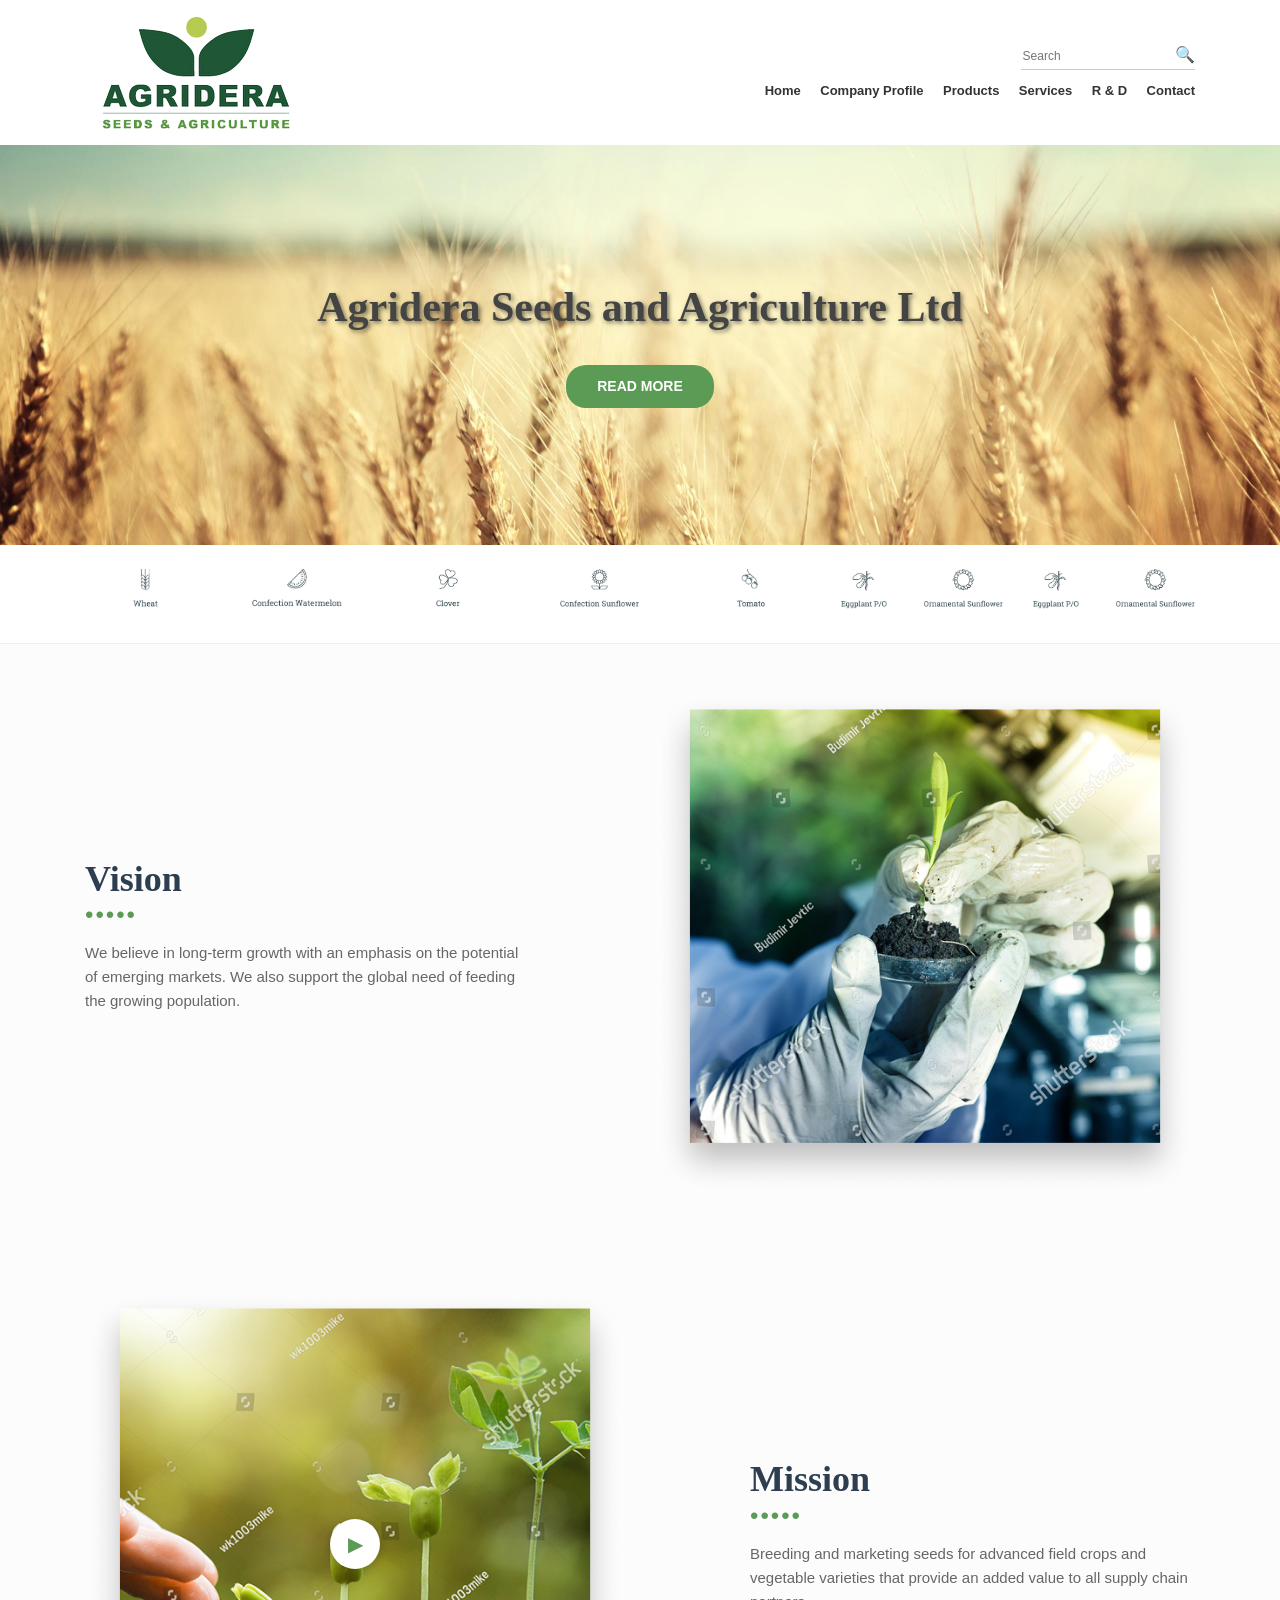
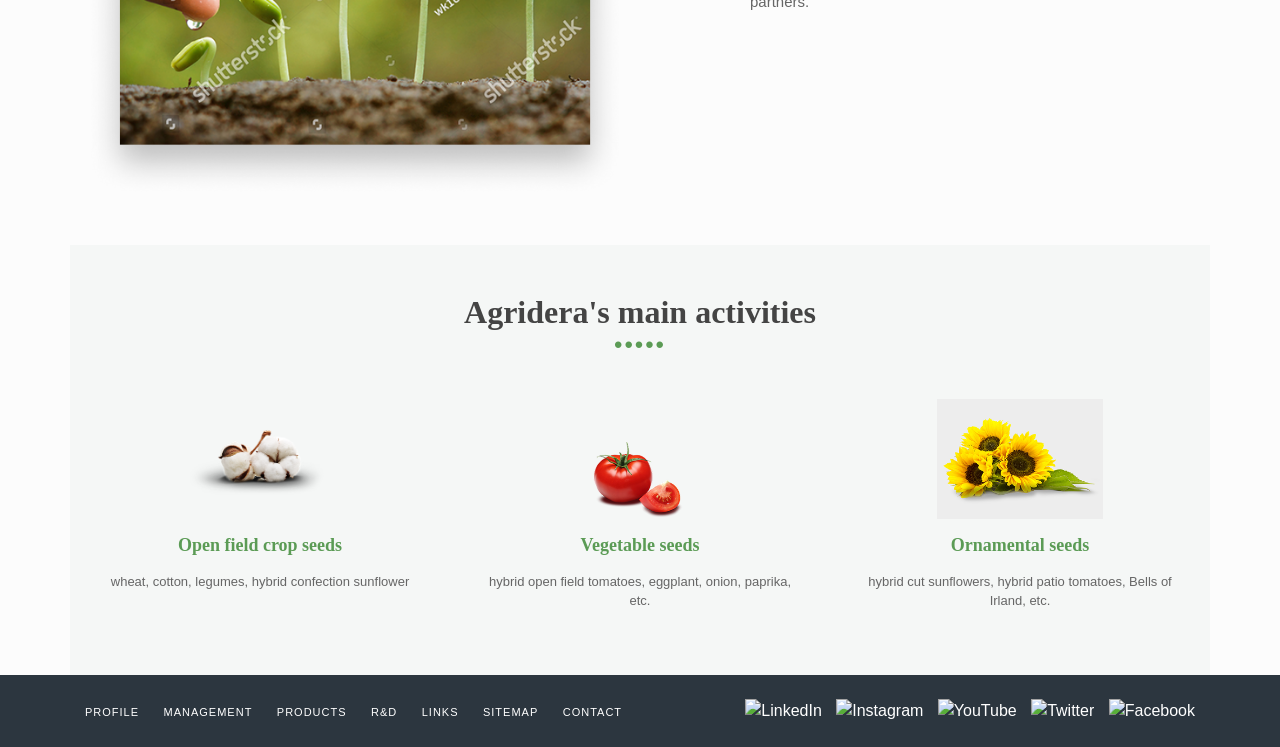
==== index.html @ 557e97ff "Add files via upload" ====
<!DOCTYPE html>
<html lang="en">
<head>
    <meta charset="UTF-8">
    <meta name="viewport" content="width=device-width, initial-scale=1.0">
    <title>Agridera Seeds and Agriculture</title>
    <link rel="stylesheet" href="https://maxcdn.bootstrapcdn.com/bootstrap/4.0.0/css/bootstrap.min.css">
    <link rel="stylesheet" href="css/style.css">
    <link rel="stylesheet" href="css/header.css">
    <link rel="stylesheet" href="css/middle.css">
    <link rel="stylesheet" href="css/footer.css">
</head>
<body>

    <header class="top-header container py-3">
        <div class="row align-items-center">
            <div class="col-md-3">
                <img src="images/Logo.png" alt="Agridera" class="img-fluid logo">
            </div>
            <div class="col-md-9 text-right">
                <div class="search-box mb-2">
                    <input type="text" placeholder="Search">
                    <span>🔍</span>
                </div>
                <nav class="top-nav">
                    <a href="#">Home</a>
                    <a href="#">Company Profile</a>
                    <a href="#">Products</a>
                    <a href="#">Services</a>
                    <a href="#">R & D</a>
                    <a href="#">Contact</a>
                </nav>
            </div>
        </div>
    </header>

    <section class="hero-section">
        <div class="container text-center text-white hero-content">
            <h1>Agridera Seeds and Agriculture Ltd</h1>
            <a href="#" class="btn btn-green mt-4">READ MORE</a>
        </div>
    </section>

    <section class="features-bar py-4">
        <div class="container">
            <div class="row text-center d-flex justify-content-between align-items-end">
                <div class="col feature-item"><img src="images/1.png" alt="Wheat"></div>
                <div class="col feature-item"><img src="images/2.png" alt="Watermelon"></div>
                <div class="col feature-item"><img src="images/3.png" alt="Clover"></div>
                <div class="col feature-item"><img src="images/4.png" alt="Sunflower"></div>
                <div class="col feature-item"><img src="images/5.png" alt="Tomato"></div>
                <div class="col feature-item"><img src="images/7.png" alt="Eggplant"></div>
                <div class="col feature-item"><img src="images/7.png" alt="Ornamental"></div>
            </div>
        </div>
    </section>

    <main class="middle-content">
        <section class="container py-5 vision-section">
            <div class="row align-items-center">
                <div class="col-md-5">
                    <h2>Vision</h2>
                    <div class="green-dots">•••••</div>
                    <p>We believe in long-term growth with an emphasis on the potential of emerging markets. We also support the global need of feeding the growing population.</p>
                </div>
                <div class="col-md-6 offset-md-1">
                    <img src="images/image 3.png" alt="Vision" class="img-fluid rounded-img shadow">
                </div>
            </div>
        </section>

        <section class="container py-5 mission-section">
            <div class="row align-items-center">
                <div class="col-md-6">
                    <div class="video-wrapper">
                        <img src="images/image 2.png" alt="Mission" class="img-fluid rounded-img shadow">
                        <div class="play-btn">▶</div>
                    </div>
                </div>
                <div class="col-md-5 offset-md-1">
                    <h2>Mission</h2>
                    <div class="green-dots">•••••</div>
                    <p>Breeding and marketing seeds for advanced field crops and vegetable varieties that provide an added value to all supply chain partners.</p>
                </div>
            </div>
        </section>

        <section class="container py-5 activities-section text-center">
            <h2 class="mb-2">Agridera's main activities</h2>
            <div class="green-dots text-center mb-5">•••••</div>
            
            <div class="row">
                <div class="col-md-4 activity-item">
                    <img src="images/image 4.png" alt="Open field crop seeds" class="img-fluid mb-3">
                    <h4 class="text-green">Open field crop seeds</h4>
                    <p>wheat, cotton, legumes, hybrid confection sunflower</p>
                </div>
                <div class="col-md-4 activity-item">
                    <img src="images/image 5.png" alt="Vegetable seeds" class="img-fluid mb-3">
                    <h4 class="text-green">Vegetable seeds</h4>
                    <p>hybrid open field tomatoes, eggplant, onion, paprika, etc.</p>
                </div>
                <div class="col-md-4 activity-item">
                    <img src="images/3 1.png" alt="Ornamental seeds" class="img-fluid mb-3">
                    <h4 class="text-green">Ornamental seeds</h4>
                    <p>hybrid cut sunflowers, hybrid patio tomatoes, Bells of Irland, etc.</p>
                </div>
            </div>
        </section>
    </main>

    <footer class="bottom-footer py-4">
        <div class="container d-flex justify-content-between align-items-center">
            <nav class="footer-nav">
                <a href="#">PROFILE</a>
                <a href="#">MANAGEMENT</a>
                <a href="#">PRODUCTS</a>
                <a href="#">R&D</a>
                <a href="#">LINKS</a>
                <a href="#">SITEMAP</a>
                <a href="#">CONTACT</a>
            </nav>
            <div class="social-icons">
                <img src="images/ico_in.png" alt="LinkedIn">
                <img src="images/ico_inst.png" alt="Instagram">
                <img src="images/ico_tube.png" alt="YouTube">
                <img src="images/ico_tw.png" alt="Twitter">
                <img src="images/ico_fb.png" alt="Facebook">
            </div>
        </div>
    </footer>

</body>
</html>
---- css/style.css ----
@font-face {
    font-family: 'Roboto Slab';
    src: url('../fonts/RobotoSlab-Regular.woff2') format('woff2'),
         url('../fonts/RobotoSlab-Regular.woff') format('woff');
    font-weight: normal;
    font-style: normal;
}

@font-face {
    font-family: 'Roboto Slab';
    src: url('../fonts/RobotoSlab-Bold.woff2') format('woff2'),
         url('../fonts/RobotoSlab-Bold.woff') format('woff');
    font-weight: bold;
    font-style: normal;
}

body {
    font-family: 'Arial', sans-serif;
    color: #333;
    overflow-x: hidden;
}

h1, h2, h3, h4, h5, h6 {
    font-family: 'Roboto Slab', serif;
    font-weight: bold;
    color: #444;
}

.text-green {
    color: #5b9b55;
}

.green-dots {
    color: #5b9b55;
    font-size: 24px;
    letter-spacing: 2px;
    line-height: 0.5;
    margin-bottom: 20px;
}
---- css/header.css ----
.top-header {
    background-color: #fff;
}

.search-box {
    display: inline-block;
    border-bottom: 1px solid #ccc;
    padding-bottom: 2px;
}

.search-box input {
    border: none;
    outline: none;
    font-size: 12px;
    width: 150px;
}

.top-nav a {
    color: #333;
    font-size: 13px;
    margin-left: 15px;
    text-decoration: none;
    font-weight: bold;
}

.top-nav a:hover {
    color: #5b9b55;
}

.hero-section {
    background-image: url('../images/bg.png');
    background-size: cover;
    background-position: center;
    height: 400px;
    display: flex;
    align-items: center;
}

.hero-content h1 {
    font-size: 42px;
    text-shadow: 2px 2px 4px rgba(0,0,0,0.5);
}

.btn-green {
    background-color: #5b9b55;
    color: #fff;
    padding: 10px 30px;
    border-radius: 20px;
    font-weight: bold;
    font-size: 14px;
    transition: 0.3s;
}

.btn-green:hover {
    background-color: #4a8045;
    color: #fff;
}

.features-bar {
    background-color: #fff;
    border-bottom: 1px solid #eee;
}

.feature-item img {
    height: 40px;
    margin-bottom: 10px;
}

.feature-item p {
    font-size: 12px;
    color: #666;
    margin: 0;
}
---- css/middle.css ----
.middle-content {
    background-color: #fcfcfc;
    position: relative;
}

.rounded-img {
    border-radius: 5px;
}

.vision-section h2, .mission-section h2 {
    font-size: 36px;
    color: #2c3e50;
}

.vision-section p, .mission-section p {
    font-size: 15px;
    line-height: 1.6;
    color: #666;
}

.video-wrapper {
    position: relative;
    display: inline-block;
}

.play-btn {
    position: absolute;
    top: 50%;
    left: 50%;
    transform: translate(-50%, -50%);
    background-color: #fff;
    color: #5b9b55;
    width: 50px;
    height: 50px;
    border-radius: 50%;
    display: flex;
    align-items: center;
    justify-content: center;
    font-size: 20px;
    cursor: pointer;
    box-shadow: 0 4px 8px rgba(0,0,0,0.2);
}

.activities-section {
    background-color: #f5f7f6;
    padding-top: 60px;
    padding-bottom: 60px;
}

.activity-item h4 {
    font-size: 18px;
    margin-bottom: 15px;
}

.activity-item p {
    font-size: 13px;
    color: #666;
    padding: 0 20px;
}

.activity-item img {
    height: 120px;
    object-fit: contain;
}
---- css/footer.css ----
.bottom-footer {
    background-color: #2c363f;
    color: #fff;
}

.footer-nav a {
    color: #fff;
    font-size: 11px;
    margin-right: 20px;
    text-decoration: none;
    letter-spacing: 1px;
}

.footer-nav a:hover {
    color: #5b9b55;
}

.social-icons img {
    width: 25px;
    margin-left: 10px;
    cursor: pointer;
    transition: 0.3s;
}

.social-icons img:hover {
    opacity: 0.7;
}
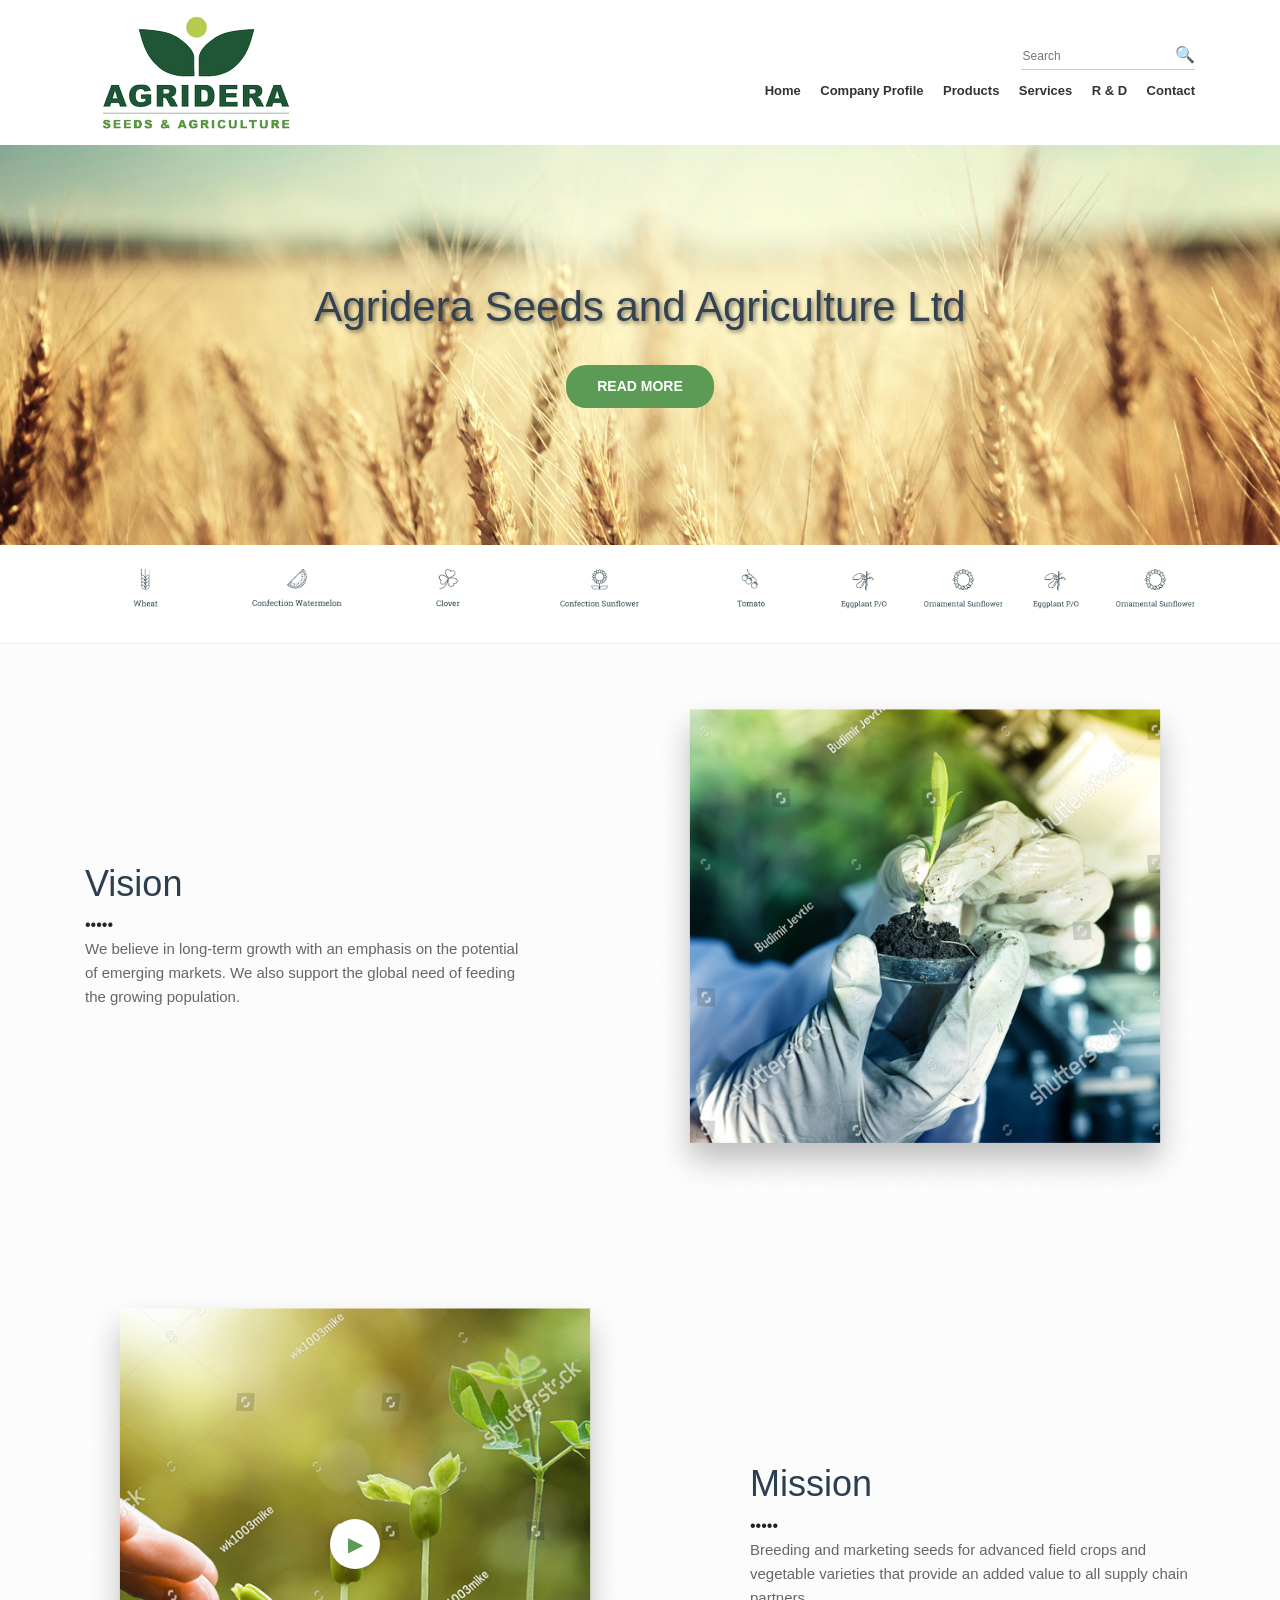
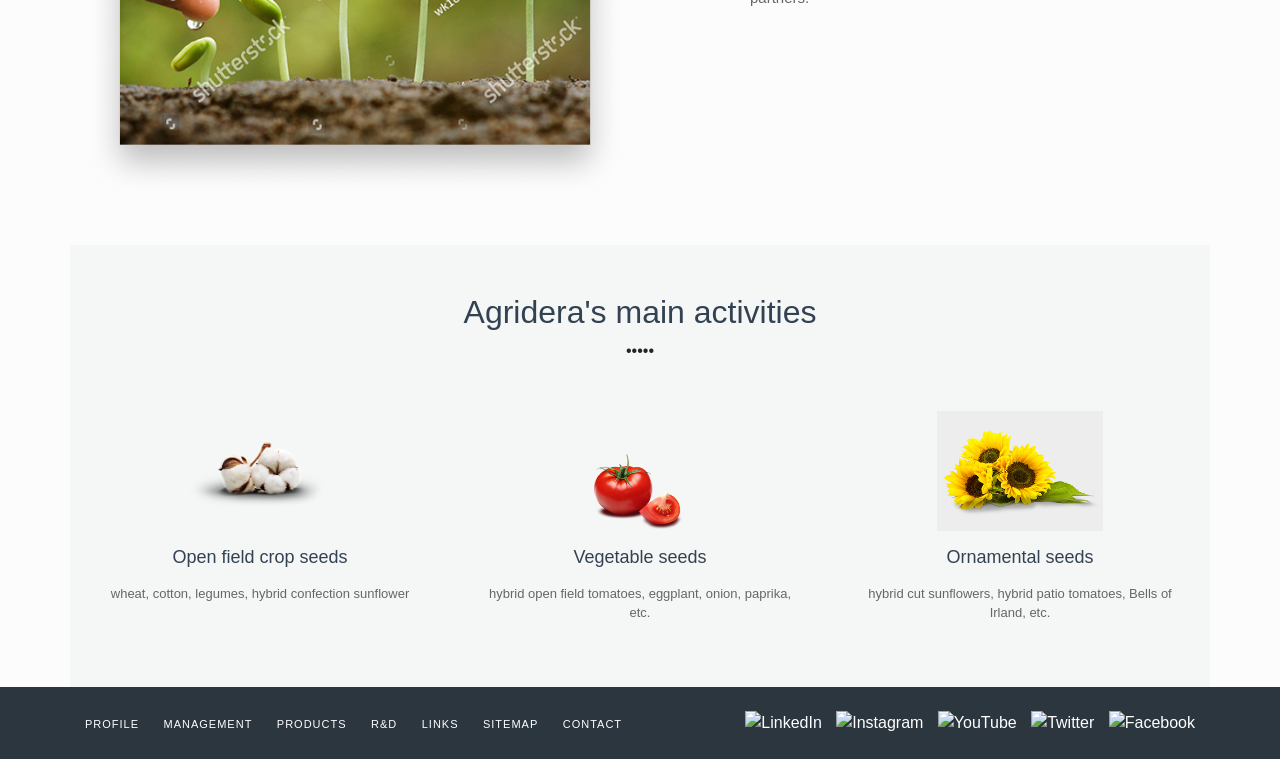
==== commit 30ec24d9: "3 выц" ====
--- a/index.html
+++ b/index.html
@@ -46,7 +46,7 @@
             <div class="row text-center d-flex justify-content-between align-items-end">
                 <div class="col feature-item"><img src="images/1.png" alt="Wheat"></div>
                 <div class="col feature-item"><img src="images/2.png" alt="Watermelon"></div>
-                <div class="col feature-item"><img src="images/3.png" alt="Clover"></div>
+                <div class="col feature-item"><img src="images/333.png" alt="Clover"></div>
                 <div class="col feature-item"><img src="images/4.png" alt="Sunflower"></div>
                 <div class="col feature-item"><img src="images/5.png" alt="Tomato"></div>
                 <div class="col feature-item"><img src="images/7.png" alt="Eggplant"></div>
@@ -64,7 +64,7 @@
                     <p>We believe in long-term growth with an emphasis on the potential of emerging markets. We also support the global need of feeding the growing population.</p>
                 </div>
                 <div class="col-md-6 offset-md-1">
-                    <img src="images/image 3.png" alt="Vision" class="img-fluid rounded-img shadow">
+                    <img src="images/image 333.png" alt="Vision" class="img-fluid rounded-img shadow">
                 </div>
             </div>
         </section>
--- a/css/style.css
+++ b/css/style.css
@@ -14,26 +14,23 @@
     font-style: normal;
 }
 
-body {
-    font-family: 'Arial', sans-serif;
-    color: #333;
-    overflow-x: hidden;
+.header-with-bg {
+    background-image: url('../images/header-bg.jpg'); 
+    background-size: cover;
+    background-position: center;
 }
 
-h1, h2, h3, h4, h5, h6 {
-    font-family: 'Roboto Slab', serif;
-    font-weight: bold;
-    color: #444;
+.hero-banner {
+    max-height: 300px;
 }
 
-.text-green {
-    color: #5b9b55;
+.nav-hover:hover {
+    text-decoration: underline !important;
+}
+.border-top-green {
+    border-top: 3px solid #8cc63f; 
 }
 
-.green-dots {
-    color: #5b9b55;
-    font-size: 24px;
-    letter-spacing: 2px;
-    line-height: 0.5;
-    margin-bottom: 20px;
+.tomato-card {
+    aspect-ratio: 1 / 1;
 }
--- a/css/middle.css
+++ b/css/middle.css
@@ -61,4 +61,54 @@
 .activity-item img {
     height: 120px;
     object-fit: contain;
+}
+
+body {
+    background-color: #ffffff;
+    font-family: 'Segoe UI', Tahoma, Geneva, Verdana, sans-serif;
+}
+
+.hero-image-container {
+    max-height: 250px; 
+    overflow: hidden;
+}
+
+.hero-image {
+    object-fit: cover;
+    object-position: center;
+}
+
+.content-wrapper {
+    max-width: 1100px;
+}
+
+.nav-link {
+    color: #808080;
+    font-size: 0.95rem;
+}
+
+.nav-link:hover {
+    color: #555555;
+}
+
+.logo-placeholder {
+    line-height: 1.1;
+}
+
+h1, h2, h3, h4, h5, h6 {
+    color: #334252;
+}
+
+.info-box-v2 {
+    background-color: #143d1a; 
+    font-family: 'Segoe UI', Tahoma, Geneva, Verdana, sans-serif;
+}
+
+.border-top-green {
+    border-top: 3px solid #8cc63f; 
+}
+
+.tomato-card {
+    aspect-ratio: 1 / 1;
+    object-fit: cover;
 }
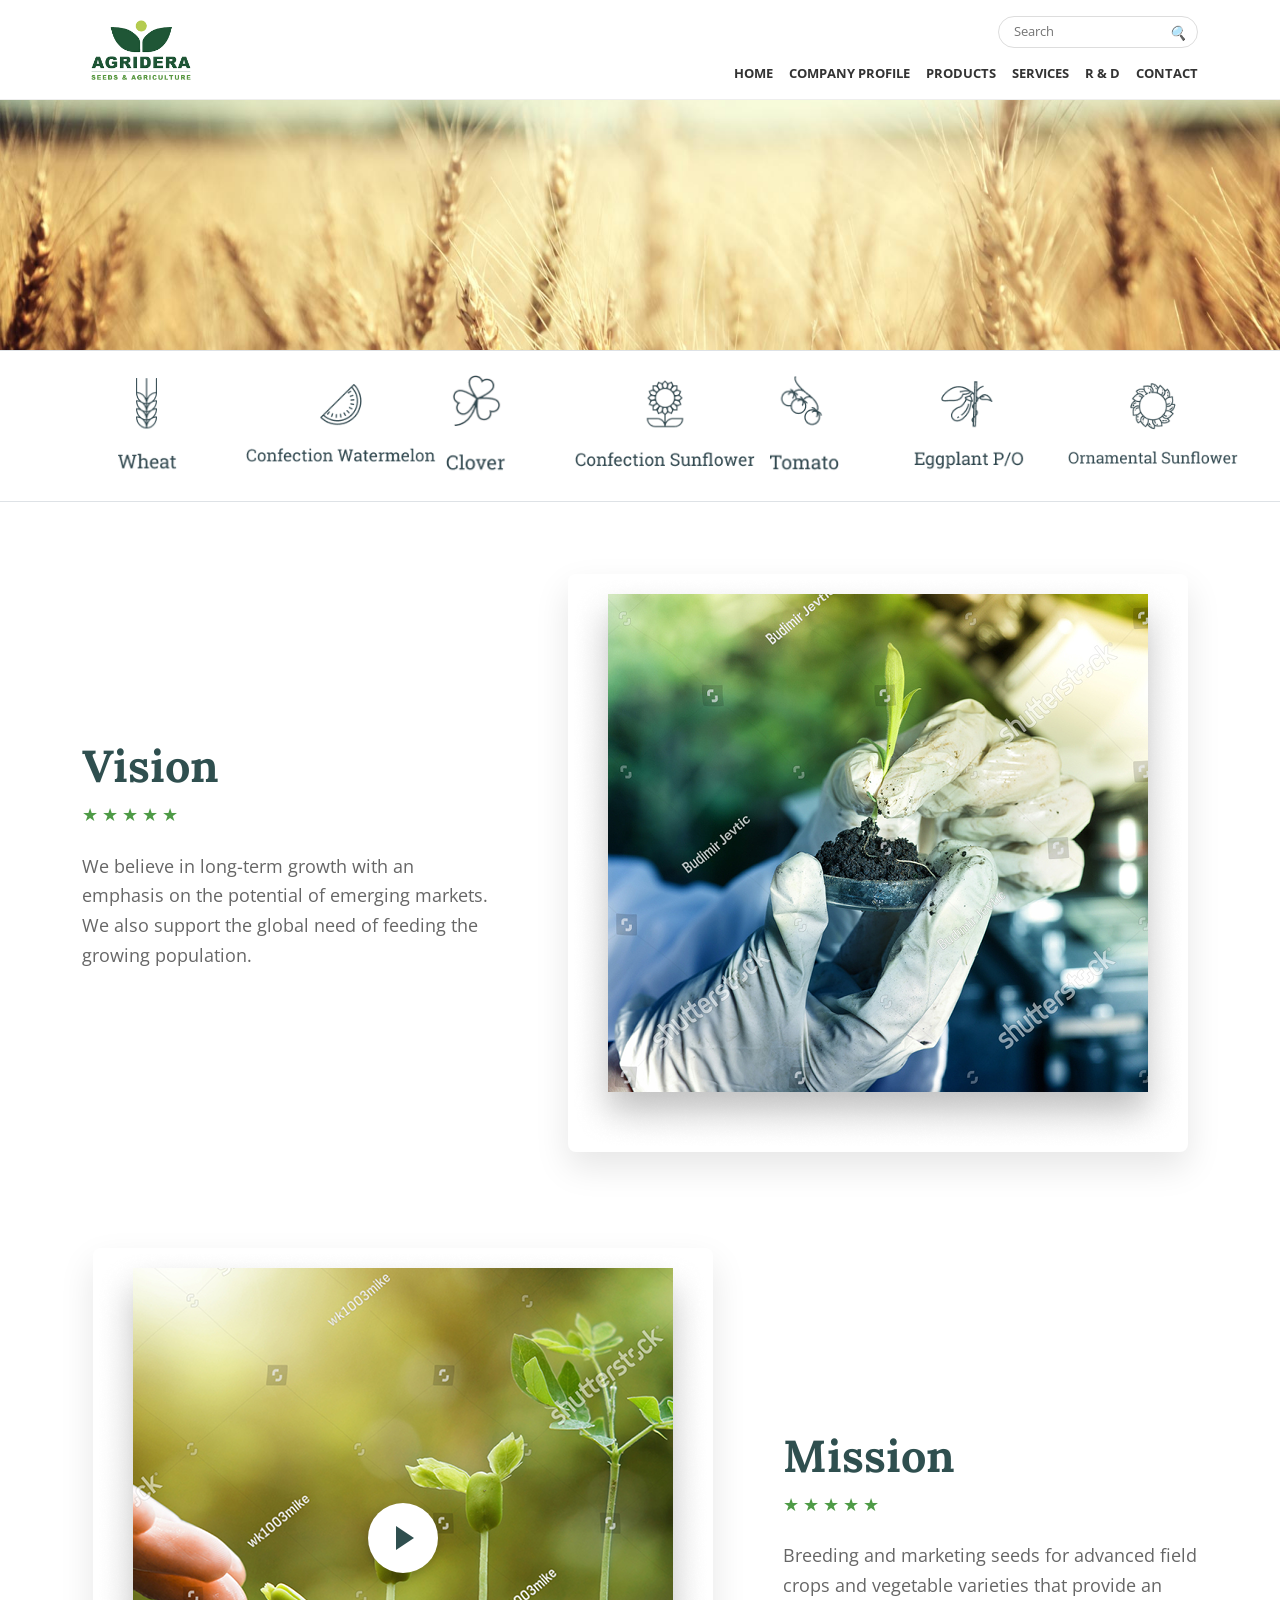
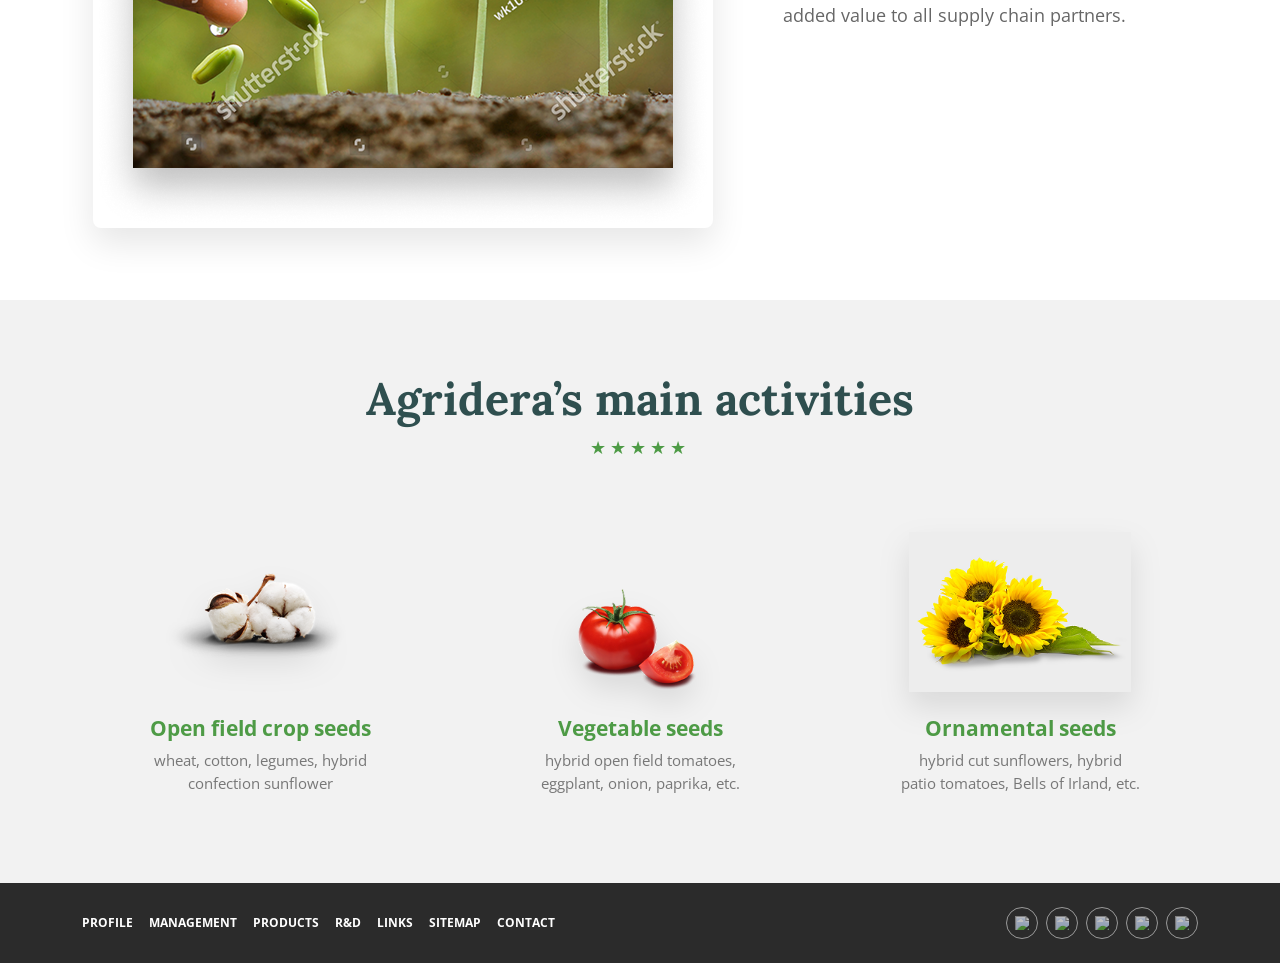
==== commit 1c72af50: "Add files via upload" ====
--- a/index.html
+++ b/index.html
@@ -4,128 +4,155 @@
     <meta charset="UTF-8">
     <meta name="viewport" content="width=device-width, initial-scale=1.0">
     <title>Agridera Seeds and Agriculture</title>
-    <link rel="stylesheet" href="https://maxcdn.bootstrapcdn.com/bootstrap/4.0.0/css/bootstrap.min.css">
+    <link href="https://cdn.jsdelivr.net/npm/bootstrap@5.3.0/dist/css/bootstrap.min.css" rel="stylesheet">
+    <link rel="preconnect" href="https://fonts.googleapis.com">
+    <link rel="preconnect" href="https://fonts.gstatic.com" crossorigin>
+    <link href="https://fonts.googleapis.com/css2?family=Lora:wght@700&family=Open+Sans:wght@400;600;700&display=swap" rel="stylesheet">
     <link rel="stylesheet" href="css/style.css">
     <link rel="stylesheet" href="css/header.css">
     <link rel="stylesheet" href="css/middle.css">
     <link rel="stylesheet" href="css/footer.css">
 </head>
-<body>
+<body class="d-flex flex-column min-vh-100">
 
-    <header class="top-header container py-3">
-        <div class="row align-items-center">
-            <div class="col-md-3">
-                <img src="images/Logo.png" alt="Agridera" class="img-fluid logo">
-            </div>
-            <div class="col-md-9 text-right">
-                <div class="search-box mb-2">
-                    <input type="text" placeholder="Search">
-                    <span>🔍</span>
+    <header class="top-header py-3">
+        <div class="container">
+            <div class="row align-items-center">
+                <div class="col-md-3 text-center text-md-start mb-3 mb-md-0">
+                    <a href="index.html">
+                        <img src="images/Logo.png" alt="Agridera" class="img-fluid logo">
+                    </a>
                 </div>
-                <nav class="top-nav">
-                    <a href="#">Home</a>
-                    <a href="#">Company Profile</a>
-                    <a href="#">Products</a>
-                    <a href="#">Services</a>
-                    <a href="#">R & D</a>
-                    <a href="#">Contact</a>
-                </nav>
+                <div class="col-md-9 d-flex flex-column align-items-center align-items-md-end">
+                    <div class="search-box mb-3">
+                        <input type="text" placeholder="Search">
+                        <i>🔍</i>
+                    </div>
+                    <nav class="top-nav d-flex gap-3 flex-wrap justify-content-center justify-content-md-end">
+                        <a href="index.html">Home</a>
+                        <a href="#">Company Profile</a>
+                        <a href="tomato.html">Products</a>
+                        <a href="#">Services</a>
+                        <a href="#">R & D</a>
+                        <a href="contact.html">Contact</a>
+                    </nav>
+                </div>
             </div>
         </div>
     </header>
 
-    <section class="hero-section">
-        <div class="container text-center text-white hero-content">
-            <h1>Agridera Seeds and Agriculture Ltd</h1>
-            <a href="#" class="btn btn-green mt-4">READ MORE</a>
-        </div>
-    </section>
+    <img src="images/waves-banner.png" alt="Agridera Banner" class="top-page-banner w-100">
 
-    <section class="features-bar py-4">
-        <div class="container">
-            <div class="row text-center d-flex justify-content-between align-items-end">
-                <div class="col feature-item"><img src="images/1.png" alt="Wheat"></div>
-                <div class="col feature-item"><img src="images/2.png" alt="Watermelon"></div>
-                <div class="col feature-item"><img src="images/333.png" alt="Clover"></div>
-                <div class="col feature-item"><img src="images/4.png" alt="Sunflower"></div>
-                <div class="col feature-item"><img src="images/5.png" alt="Tomato"></div>
-                <div class="col feature-item"><img src="images/7.png" alt="Eggplant"></div>
-                <div class="col feature-item"><img src="images/7.png" alt="Ornamental"></div>
-            </div>
-        </div>
-    </section>
+    <main class="flex-grow-1">
 
-    <main class="middle-content">
-        <section class="container py-5 vision-section">
-            <div class="row align-items-center">
-                <div class="col-md-5">
-                    <h2>Vision</h2>
-                    <div class="green-dots">•••••</div>
-                    <p>We believe in long-term growth with an emphasis on the potential of emerging markets. We also support the global need of feeding the growing population.</p>
-                </div>
-                <div class="col-md-6 offset-md-1">
-                    <img src="images/image 333.png" alt="Vision" class="img-fluid rounded-img shadow">
+        <section class="category-icons-section py-4 bg-white border-bottom border-top">
+            <div class="container">
+                <div class="d-flex justify-content-between align-items-center flex-wrap gap-3 text-center">
+                    <div class="category-icon-item">
+                        <img src="images/icon-wheat.png" alt="Wheat"style="width: 60px; height: auto;">
+                    </div>
+                    <div class="category-icon-item">
+                        <img src="images/icon-watermelon.png" alt="Watermelon" style="width: 190px; height: auto;">
+                    </div>
+                    <div class="category-icon-item">
+                        <img src="images/icon-clover.png" alt="Clover"style="width: 60px; height: auto;">
+                    </div>
+                    <div class="category-icon-item">
+                        <img src="images/icon-sunflower.png" alt="Sunflower"style="width: 180px; height: auto;">
+                    </div>
+                    <div class="category-icon-item">
+                        <img src="images/icon-tomato.png" alt="Tomato"style="width: 70px; height: auto;">
+                    </div>
+                    <div class="category-icon-item">
+                        <img src="images/icon-eggplant.png" alt="Eggplant"style="width: 110px; height: auto;">
+                    </div>
+                    <div class="category-icon-item">
+                        <img src="images/icon-ornamental.png" alt="Ornamental"style="width: 170px; height: auto;">
+                    </div>
                 </div>
             </div>
         </section>
 
-        <section class="container py-5 mission-section">
-            <div class="row align-items-center">
-                <div class="col-md-6">
-                    <div class="video-wrapper">
-                        <img src="images/image 2.png" alt="Mission" class="img-fluid rounded-img shadow">
-                        <div class="play-btn">▶</div>
+        <section class="vision-mission-section position-relative py-5">
+            <div class="container py-4">
+                <div class="row align-items-center mb-5 pb-5">
+                    <div class="col-md-5 pe-md-5">
+                        <h2 class="section-title">Vision</h2>
+                        <div class="section-divider">★★★★★</div>
+                        <p class="section-text mt-4">We believe in long-term growth with an emphasis on the potential of emerging markets. We also support the global need of feeding the growing population.</p>
+                    </div>
+                    <div class="col-md-7 text-center">
+                        <img src="images/vision.jpg" alt="Vision" class="img-fluid rounded-3 shadow-soft">
                     </div>
                 </div>
-                <div class="col-md-5 offset-md-1">
-                    <h2>Mission</h2>
-                    <div class="green-dots">•••••</div>
-                    <p>Breeding and marketing seeds for advanced field crops and vegetable varieties that provide an added value to all supply chain partners.</p>
+
+                <div class="row align-items-center mt-5">
+                    <div class="col-md-7 order-2 order-md-1 text-center position-relative">
+                        <div class="video-thumbnail-wrapper">
+                            <img src="images/mission.jpg" alt="Mission" class="img-fluid rounded-3 shadow-soft">
+                            <div class="play-button-overlay">
+                                <div class="play-triangle"></div>
+                            </div>
+                        </div>
+                    </div>
+                    <div class="col-md-5 order-1 order-md-2 ps-md-5">
+                        <h2 class="section-title">Mission</h2>
+                        <div class="section-divider">★★★★★</div>
+                        <p class="section-text mt-4">Breeding and marketing seeds for advanced field crops and vegetable varieties that provide an added value to all supply chain partners.</p>
+                    </div>
                 </div>
             </div>
         </section>
 
-        <section class="container py-5 activities-section text-center">
-            <h2 class="mb-2">Agridera's main activities</h2>
-            <div class="green-dots text-center mb-5">•••••</div>
-            
-            <div class="row">
-                <div class="col-md-4 activity-item">
-                    <img src="images/image 4.png" alt="Open field crop seeds" class="img-fluid mb-3">
-                    <h4 class="text-green">Open field crop seeds</h4>
-                    <p>wheat, cotton, legumes, hybrid confection sunflower</p>
-                </div>
-                <div class="col-md-4 activity-item">
-                    <img src="images/image 5.png" alt="Vegetable seeds" class="img-fluid mb-3">
-                    <h4 class="text-green">Vegetable seeds</h4>
-                    <p>hybrid open field tomatoes, eggplant, onion, paprika, etc.</p>
-                </div>
-                <div class="col-md-4 activity-item">
-                    <img src="images/3 1.png" alt="Ornamental seeds" class="img-fluid mb-3">
-                    <h4 class="text-green">Ornamental seeds</h4>
-                    <p>hybrid cut sunflowers, hybrid patio tomatoes, Bells of Irland, etc.</p>
+        <section class="main-activities-section py-5">
+            <div class="container text-center py-4">
+                <h2 class="section-title">Agridera’s main activities</h2>
+                <div class="section-divider mb-5">★★★★★</div>
+                
+                <div class="row g-4 mt-4">
+                    <div class="col-md-4">
+                        <div class="activity-card">
+                            <img src="images/cotton.png" alt="Cotton" class="img-fluid activity-img mb-4">
+                            <h4 class="activity-subtitle">Open field crop seeds</h4>
+                            <p class="activity-text mx-auto mt-2">wheat, cotton, legumes, hybrid confection sunflower</p>
+                        </div>
+                    </div>
+                    <div class="col-md-4">
+                        <div class="activity-card">
+                            <img src="images/tomato-isolated.png" alt="Tomato" class="img-fluid activity-img mb-4">
+                            <h4 class="activity-subtitle">Vegetable seeds</h4>
+                            <p class="activity-text mx-auto mt-2">hybrid open field tomatoes, eggplant, onion, paprika, etc.</p>
+                        </div>
+                    </div>
+                    <div class="col-md-4">
+                        <div class="activity-card">
+                            <img src="images/sunflowers.png" alt="Sunflowers" class="img-fluid activity-img mb-4">
+                            <h4 class="activity-subtitle">Ornamental seeds</h4>
+                            <p class="activity-text mx-auto mt-2">hybrid cut sunflowers, hybrid patio tomatoes, Bells of Irland, etc.</p>
+                        </div>
+                    </div>
                 </div>
             </div>
         </section>
     </main>
 
-    <footer class="bottom-footer py-4">
-        <div class="container d-flex justify-content-between align-items-center">
-            <nav class="footer-nav">
+    <footer class="bottom-footer py-4 mt-auto">
+        <div class="container d-flex justify-content-between align-items-center flex-column flex-md-row gap-4">
+            <nav class="footer-nav d-flex gap-3 flex-wrap justify-content-center">
                 <a href="#">PROFILE</a>
                 <a href="#">MANAGEMENT</a>
                 <a href="#">PRODUCTS</a>
                 <a href="#">R&D</a>
                 <a href="#">LINKS</a>
                 <a href="#">SITEMAP</a>
-                <a href="#">CONTACT</a>
+                <a href="contact.html">CONTACT</a>
             </nav>
-            <div class="social-icons">
-                <img src="images/ico_in.png" alt="LinkedIn">
-                <img src="images/ico_inst.png" alt="Instagram">
-                <img src="images/ico_tube.png" alt="YouTube">
-                <img src="images/ico_tw.png" alt="Twitter">
-                <img src="images/ico_fb.png" alt="Facebook">
+            <div class="social-icons d-flex gap-2">
+                <a href="#"><img src="images/ico_in.png" alt="LinkedIn"></a>
+                <a href="#"><img src="images/ico_inst.png" alt="Instagram"></a>
+                <a href="#"><img src="images/ico_tube.png" alt="YouTube"></a>
+                <a href="#"><img src="images/ico_tw.png" alt="Twitter"></a>
+                <a href="#"><img src="images/ico_fb.png" alt="Facebook"></a>
             </div>
         </div>
     </footer>
--- a/css/style.css
+++ b/css/style.css
@@ -1,36 +1,35 @@
-@font-face {
-    font-family: 'Roboto Slab';
-    src: url('../fonts/RobotoSlab-Regular.woff2') format('woff2'),
-         url('../fonts/RobotoSlab-Regular.woff') format('woff');
-    font-weight: normal;
-    font-style: normal;
+:root {
+    --agridera-green: #4e9b46;
+    --agridera-grey-dark: #333333;
+    --agridera-grey-light: #999999;
+    --serif-font: 'Lora', serif;
+    --sans-serif-font: 'Open Sans', sans-serif;
 }
 
-@font-face {
-    font-family: 'Roboto Slab';
-    src: url('../fonts/RobotoSlab-Bold.woff2') format('woff2'),
-         url('../fonts/RobotoSlab-Bold.woff') format('woff');
-    font-weight: bold;
-    font-style: normal;
+body {
+    font-family: var(--sans-serif-font);
+    color: var(--agridera-grey-dark);
+    display: flex;
+    flex-direction: column;
+    min-height: 100vh;
 }
 
-.header-with-bg {
-    background-image: url('../images/header-bg.jpg'); 
-    background-size: cover;
-    background-position: center;
+.serif-font {
+    font-family: var(--serif-font);
 }
 
-.hero-banner {
-    max-height: 300px;
+.text-green {
+    color: var(--agridera-green) !important;
 }
 
-.nav-hover:hover {
-    text-decoration: underline !important;
-}
-.border-top-green {
-    border-top: 3px solid #8cc63f; 
+.text-secondary {
+    color: var(--agridera-grey-dark) !important;
 }
 
-.tomato-card {
-    aspect-ratio: 1 / 1;
+.text-muted {
+    color: var(--agridera-grey-light) !important;
+}
+
+.fs-7 {
+    font-size: 14px;
 }
--- a/css/header.css
+++ b/css/header.css
@@ -1,73 +1,50 @@
+.top-page-banner {
+    object-fit: cover;
+    max-height: 250px; 
+}
+
 .top-header {
-    background-color: #fff;
+    background-color: #ffffff;
+    border-bottom: 1px solid #eeeeee;
+}
+
+.logo {
+    max-height: 60px;
 }
 
 .search-box {
+    position: relative;
     display: inline-block;
-    border-bottom: 1px solid #ccc;
-    padding-bottom: 2px;
 }
 
 .search-box input {
-    border: none;
+    border: 1px solid #dddddd;
+    border-radius: 20px;
+    padding: 5px 35px 5px 15px;
+    font-size: 13px;
+    width: 200px;
     outline: none;
-    font-size: 12px;
-    width: 150px;
+}
+
+.search-box i {
+    position: absolute;
+    right: 12px;
+    top: 50%;
+    transform: translateY(-50%);
+    color: #cccccc;
+    font-size: 14px;
+    pointer-events: none;
 }
 
 .top-nav a {
-    color: #333;
+    color: var(--agridera-grey-dark);
     font-size: 13px;
-    margin-left: 15px;
     text-decoration: none;
-    font-weight: bold;
+    font-weight: 700;
+    text-transform: uppercase;
+    transition: color 0.2s ease-in-out;
 }
 
 .top-nav a:hover {
-    color: #5b9b55;
-}
-
-.hero-section {
-    background-image: url('../images/bg.png');
-    background-size: cover;
-    background-position: center;
-    height: 400px;
-    display: flex;
-    align-items: center;
-}
-
-.hero-content h1 {
-    font-size: 42px;
-    text-shadow: 2px 2px 4px rgba(0,0,0,0.5);
-}
-
-.btn-green {
-    background-color: #5b9b55;
-    color: #fff;
-    padding: 10px 30px;
-    border-radius: 20px;
-    font-weight: bold;
-    font-size: 14px;
-    transition: 0.3s;
-}
-
-.btn-green:hover {
-    background-color: #4a8045;
-    color: #fff;
-}
-
-.features-bar {
-    background-color: #fff;
-    border-bottom: 1px solid #eee;
-}
-
-.feature-item img {
-    height: 40px;
-    margin-bottom: 10px;
-}
-
-.feature-item p {
-    font-size: 12px;
-    color: #666;
-    margin: 0;
+    color: var(--agridera-green);
 }
--- a/css/middle.css
+++ b/css/middle.css
@@ -1,114 +1,92 @@
-.middle-content {
-    background-color: #fcfcfc;
-    position: relative;
+.top-page-banner {
+    object-fit: cover;
+    max-height: 250px; 
 }
 
-.rounded-img {
-    border-radius: 5px;
+.category-icon-item {
+    width: 130px;
 }
 
-.vision-section h2, .mission-section h2 {
-    font-size: 36px;
-    color: #2c3e50;
+.category-icon-item img {
+    width: 80px;
+    height: 100px;
 }
 
-.vision-section p, .mission-section p {
-    font-size: 15px;
-    line-height: 1.6;
-    color: #666;
+.vision-mission-section {
+    background-color: #ffffff;
 }
 
-.video-wrapper {
+.section-title {
+    font-family: var(--serif-font);
+    color: #2F4F4F;
+    font-weight: 700;
+    font-size: 2.8rem;
+}
+
+.section-divider {
+    color: var(--agridera-green);
+    font-size: 1.1rem;
+    letter-spacing: 4px;
+}
+
+.section-text {
+    color: #666;
+    font-family: var(--sans-serif-font);
+    font-size: 1.1rem;
+    line-height: 1.7;
+}
+
+.shadow-soft {
+    box-shadow: 0 15px 35px rgba(0, 0, 0, 0.1);
+}
+
+.video-thumbnail-wrapper {
     position: relative;
     display: inline-block;
 }
 
-.play-btn {
+.play-button-overlay {
     position: absolute;
     top: 50%;
     left: 50%;
     transform: translate(-50%, -50%);
+    width: 70px;
+    height: 70px;
     background-color: #fff;
-    color: #5b9b55;
-    width: 50px;
-    height: 50px;
     border-radius: 50%;
     display: flex;
     align-items: center;
     justify-content: center;
-    font-size: 20px;
-    cursor: pointer;
-    box-shadow: 0 4px 8px rgba(0,0,0,0.2);
+    box-shadow: 0 4px 10px rgba(0,0,0,0.2);
 }
 
-.activities-section {
-    background-color: #f5f7f6;
-    padding-top: 60px;
-    padding-bottom: 60px;
+.play-triangle {
+    width: 0;
+    height: 0;
+    border-top: 12px solid transparent;
+    border-bottom: 12px solid transparent;
+    border-left: 18px solid #2F4F4F;
+    margin-left: 5px;
 }
 
-.activity-item h4 {
-    font-size: 18px;
-    margin-bottom: 15px;
+.main-activities-section {
+    background-color: #f2f2f2; 
 }
 
-.activity-item p {
-    font-size: 13px;
-    color: #666;
-    padding: 0 20px;
+.activity-img {
+    height: 160px;
+    object-fit: contain;
+    filter: drop-shadow(0 15px 15px rgba(0,0,0,0.1));
 }
 
-.activity-item img {
-    height: 120px;
-    object-fit: contain;
+.activity-subtitle {
+    color: var(--agridera-green);
+    font-weight: 700;
+    font-size: 1.3rem;
 }
 
-body {
-    background-color: #ffffff;
-    font-family: 'Segoe UI', Tahoma, Geneva, Verdana, sans-serif;
-}
-
-.hero-image-container {
-    max-height: 250px; 
-    overflow: hidden;
-}
-
-.hero-image {
-    object-fit: cover;
-    object-position: center;
-}
-
-.content-wrapper {
-    max-width: 1100px;
-}
-
-.nav-link {
-    color: #808080;
+.activity-text {
+    color: #777;
     font-size: 0.95rem;
-}
-
-.nav-link:hover {
-    color: #555555;
-}
-
-.logo-placeholder {
-    line-height: 1.1;
-}
-
-h1, h2, h3, h4, h5, h6 {
-    color: #334252;
-}
-
-.info-box-v2 {
-    background-color: #143d1a; 
-    font-family: 'Segoe UI', Tahoma, Geneva, Verdana, sans-serif;
-}
-
-.border-top-green {
-    border-top: 3px solid #8cc63f; 
-}
-
-.tomato-card {
-    aspect-ratio: 1 / 1;
-    object-fit: cover;
+    max-width: 240px;
 }
--- a/css/footer.css
+++ b/css/footer.css
@@ -1,27 +1,44 @@
 .bottom-footer {
-    background-color: #2c363f;
-    color: #fff;
+    background-color: #2b2b2b;
 }
 
 .footer-nav a {
-    color: #fff;
-    font-size: 11px;
-    margin-right: 20px;
+    color: #ffffff;
+    text-transform: uppercase;
+    font-weight: bold;
+    font-size: 12px;
     text-decoration: none;
-    letter-spacing: 1px;
+    transition: color 0.2s ease-in-out;
 }
 
 .footer-nav a:hover {
-    color: #5b9b55;
+    color: var(--agridera-green);
 }
 
-.social-icons img {
-    width: 25px;
-    margin-left: 10px;
-    cursor: pointer;
-    transition: 0.3s;
+.social-icons a {
+    width: 32px;
+    height: 32px;
+    display: flex;
+    align-items: center;
+    justify-content: center;
+    border: 1px solid #999999;
+    border-radius: 50%;
+    text-decoration: none;
+    transition: all 0.2s ease-in-out;
 }
 
-.social-icons img:hover {
+.social-icons a img {
+    max-width: 14px;
+    max-height: 14px;
     opacity: 0.7;
+    transition: opacity 0.2s ease-in-out;
+}
+
+.social-icons a:hover {
+    background-color: #222222;
+    border-color: #ffffff;
+}
+
+.social-icons a:hover img {
+    opacity: 1;
 }
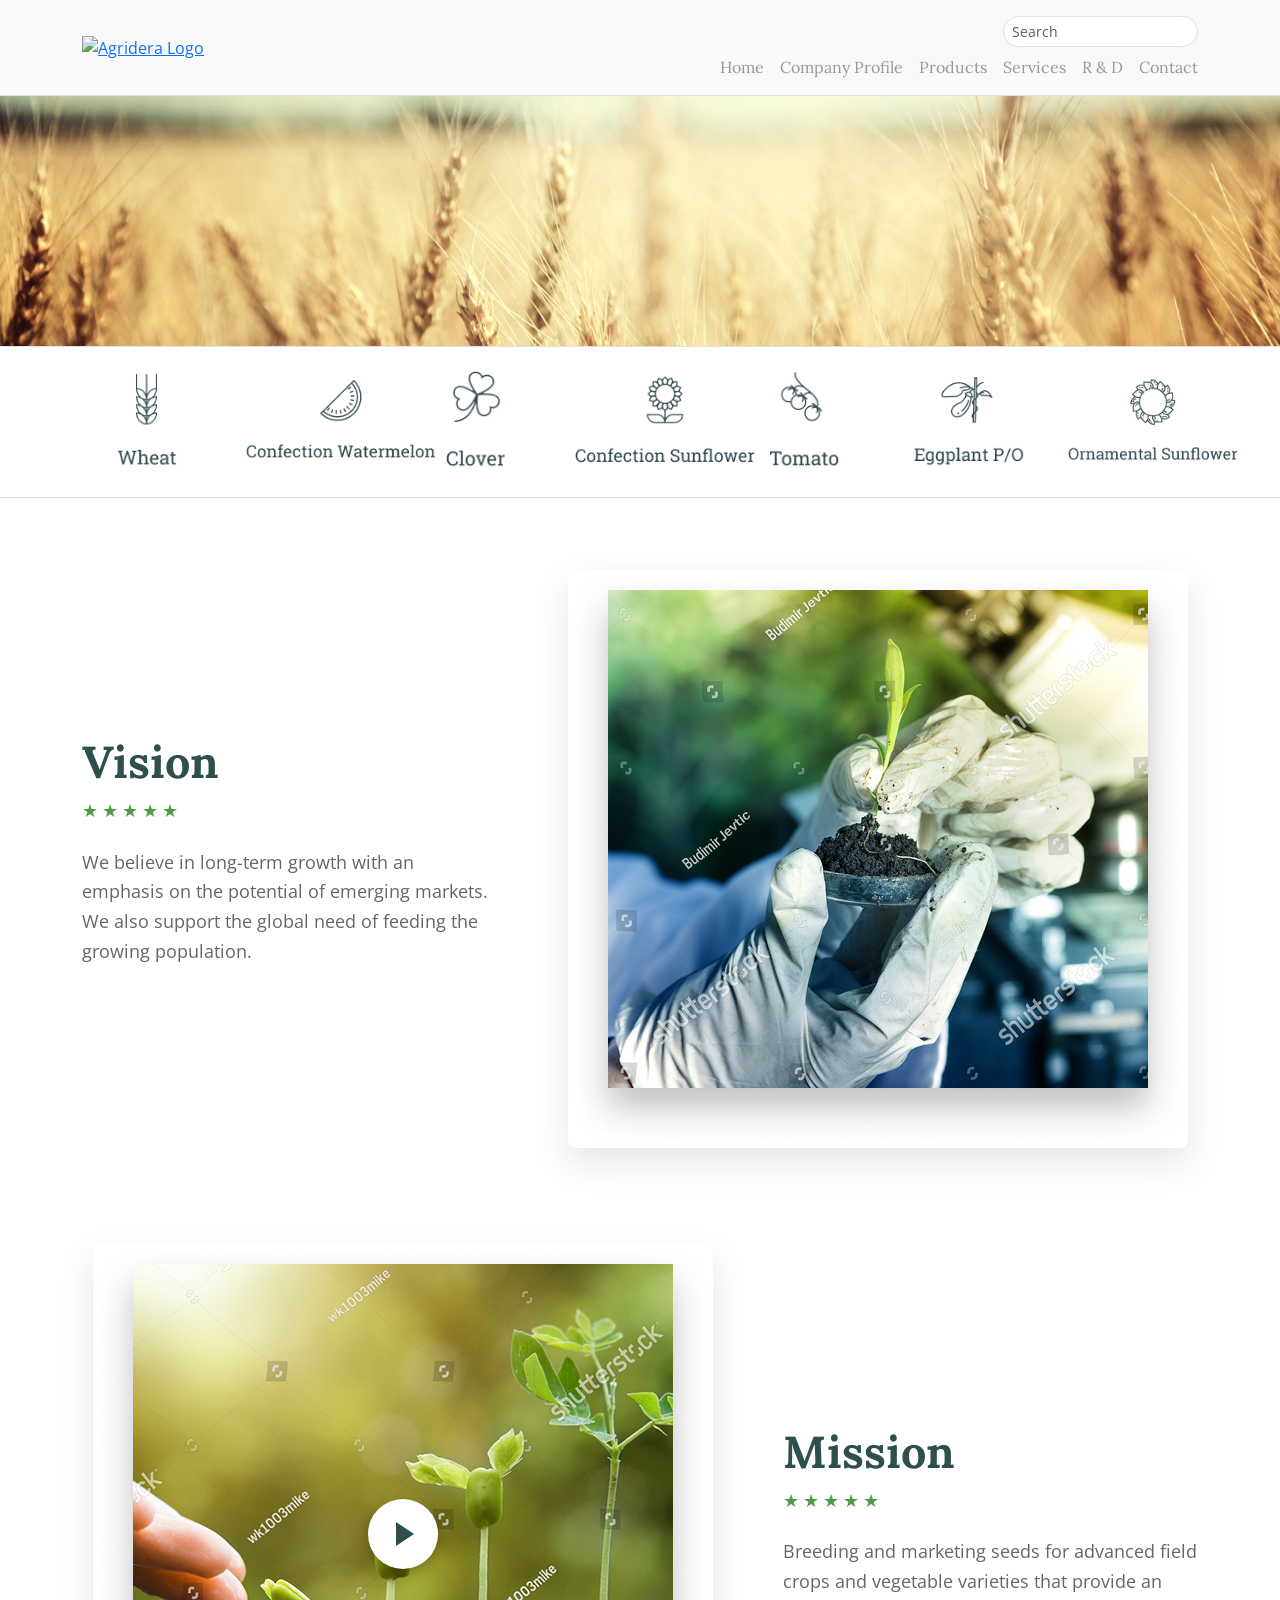
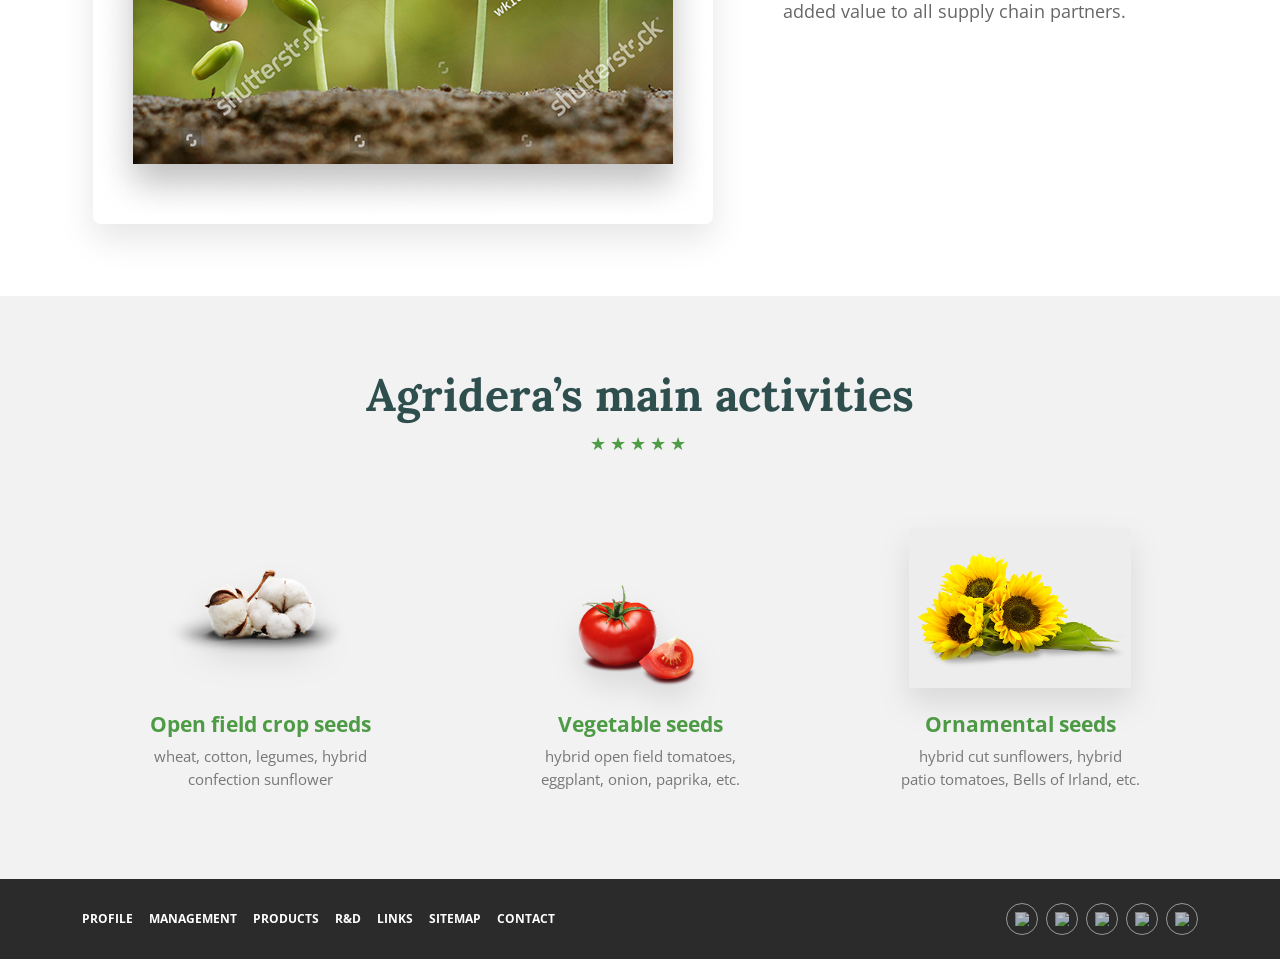
==== commit 9b1a7333: "Add files via upload" ====
--- a/index.html
+++ b/index.html
@@ -12,34 +12,40 @@
     <link rel="stylesheet" href="css/header.css">
     <link rel="stylesheet" href="css/middle.css">
     <link rel="stylesheet" href="css/footer.css">
+    <meta name="viewport" content="width=device-width, initial-scale=1.0">
+    <link rel="stylesheet" href="css/responsive.css">
+    <script src="https://cdn.jsdelivr.net/npm/bootstrap@5.3.0/dist/js/bootstrap.bundle.min.js"></script>
 </head>
 <body class="d-flex flex-column min-vh-100">
 
-    <header class="top-header py-3">
-        <div class="container">
-            <div class="row align-items-center">
-                <div class="col-md-3 text-center text-md-start mb-3 mb-md-0">
-                    <a href="index.html">
-                        <img src="images/Logo.png" alt="Agridera" class="img-fluid logo">
-                    </a>
-                </div>
-                <div class="col-md-9 d-flex flex-column align-items-center align-items-md-end">
-                    <div class="search-box mb-3">
-                        <input type="text" placeholder="Search">
-                        <i>🔍</i>
-                    </div>
-                    <nav class="top-nav d-flex gap-3 flex-wrap justify-content-center justify-content-md-end">
-                        <a href="index.html">Home</a>
-                        <a href="#">Company Profile</a>
-                        <a href="tomato.html">Products</a>
-                        <a href="#">Services</a>
-                        <a href="#">R & D</a>
-                        <a href="contact.html">Contact</a>
-                    </nav>
-                </div>
+<header class="bg-light border-bottom position-relative">
+    <div class="container py-3 d-flex justify-content-between align-items-center">
+        <a href="index.html" class="logo-link">
+            <img src="images/logo.png" alt="Agridera Logo" class="logo-img" style="height: 50px;">
+        </a>
+        
+        <button class="navbar-toggler d-lg-none border-0 bg-transparent" type="button" data-bs-toggle="collapse" data-bs-target="#mobileNav">
+            <i class="fas fa-bars fs-2 text-success"></i>
+        </button>
+
+        <div class="header-right collapse d-lg-flex flex-column align-items-end gap-2" id="mobileNav">
+            <div class="search-bar mt-3 mt-lg-0 w-100 text-center text-lg-end">
+                <input type="text" placeholder="Search" class="form-control form-control-sm rounded-pill d-inline-block" style="width: auto;">
+                <i class="fas fa-search position-relative" style="left: -25px;"></i>
             </div>
+            <nav class="navbar navbar-expand-lg navbar-light p-0 mt-3 mt-lg-0 w-100">
+                <ul class="navbar-nav gap-3 fs-8 flex-column flex-lg-row align-items-center w-100 justify-content-lg-end pb-3 pb-lg-0">
+                    <li class="nav-item"><a href="index.html" class="nav-link text-muted serif-font p-0">Home</a></li>
+                    <li class="nav-item"><a href="#" class="nav-link text-muted serif-font p-0">Company Profile</a></li>
+                    <li class="nav-item"><a href="#" class="nav-link text-muted serif-font p-0">Products</a></li>
+                    <li class="nav-item"><a href="#" class="nav-link text-muted serif-font p-0">Services</a></li>
+                    <li class="nav-item"><a href="#" class="nav-link text-muted serif-font p-0">R & D</a></li>
+                    <li class="nav-item"><a href="contact.html" class="nav-link text-muted serif-font p-0">Contact</a></li>
+                </ul>
+            </nav>
         </div>
-    </header>
+    </div>
+</header>
 
     <img src="images/waves-banner.png" alt="Agridera Banner" class="top-page-banner w-100">
 
--- a/css/responsive.css
+++ b/css/responsive.css
@@ -0,0 +1,119 @@
+@media (max-width: 1920px) {
+    .container {
+        max-width: 1400px;
+    }
+}
+
+@media (max-width: 1600px) {
+    .container {
+        max-width: 1320px;
+    }
+}
+
+@media (max-width: 1480px) {
+    .container {
+        max-width: 1200px;
+    }
+    .main-title {
+        font-size: 32px;
+    }
+}
+
+@media (max-width: 1280px) {
+    .container {
+        max-width: 1140px;
+    }
+    .sub-title {
+        font-size: 24px;
+    }
+}
+
+@media (max-width: 1024px) {
+    .header-right {
+        background-color: #f8f9fa;
+        width: 100%;
+        position: absolute;
+        top: 100%;
+        left: 0;
+        z-index: 1000;
+        box-shadow: 0 4px 6px rgba(0,0,0,0.1);
+    }
+    .header-right.collapse:not(.show) {
+        display: none !important;
+    }
+    .search-bar input {
+        width: 80% !important;
+    }
+    .main-title {
+        font-size: 28px;
+    }
+    .footer-links {
+        display: flex;
+        flex-direction: column;
+        align-items: center;
+        gap: 10px;
+    }
+}
+
+@media (max-width: 768px) {
+    .custom-form-gap {
+        column-gap: 0;
+    }
+    .col-6 {
+        flex: 0 0 100%;
+        max-width: 100%;
+    }
+    .social-icons {
+        margin-top: 20px;
+    }
+    .rd1-image {
+        max-width: 200px;
+        margin-left: 0;
+    }
+}
+
+@media (max-width: 414px) {
+    .main-title {
+        font-size: 24px;
+    }
+    .sub-title {
+        font-size: 20px;
+    }
+    .btn-submit {
+        width: 100%;
+        margin-top: 15px;
+    }
+    .captcha-input {
+        width: 100%;
+    }
+}
+
+@media (max-width: 375px) {
+    .fs-8 {
+        font-size: 11px;
+    }
+    .fs-7 {
+        font-size: 13px;
+    }
+    .address-section {
+        padding: 40px 0;
+    }
+    .custom-input {
+        padding: 8px 10px;
+    }
+}
+
+@media (max-width: 320px) {
+    .main-title {
+        font-size: 20px;
+    }
+    .sub-title {
+        font-size: 18px;
+    }
+    .logo-img {
+        height: 40px !important;
+    }
+    .search-bar input {
+        width: 100% !important;
+    }
+}
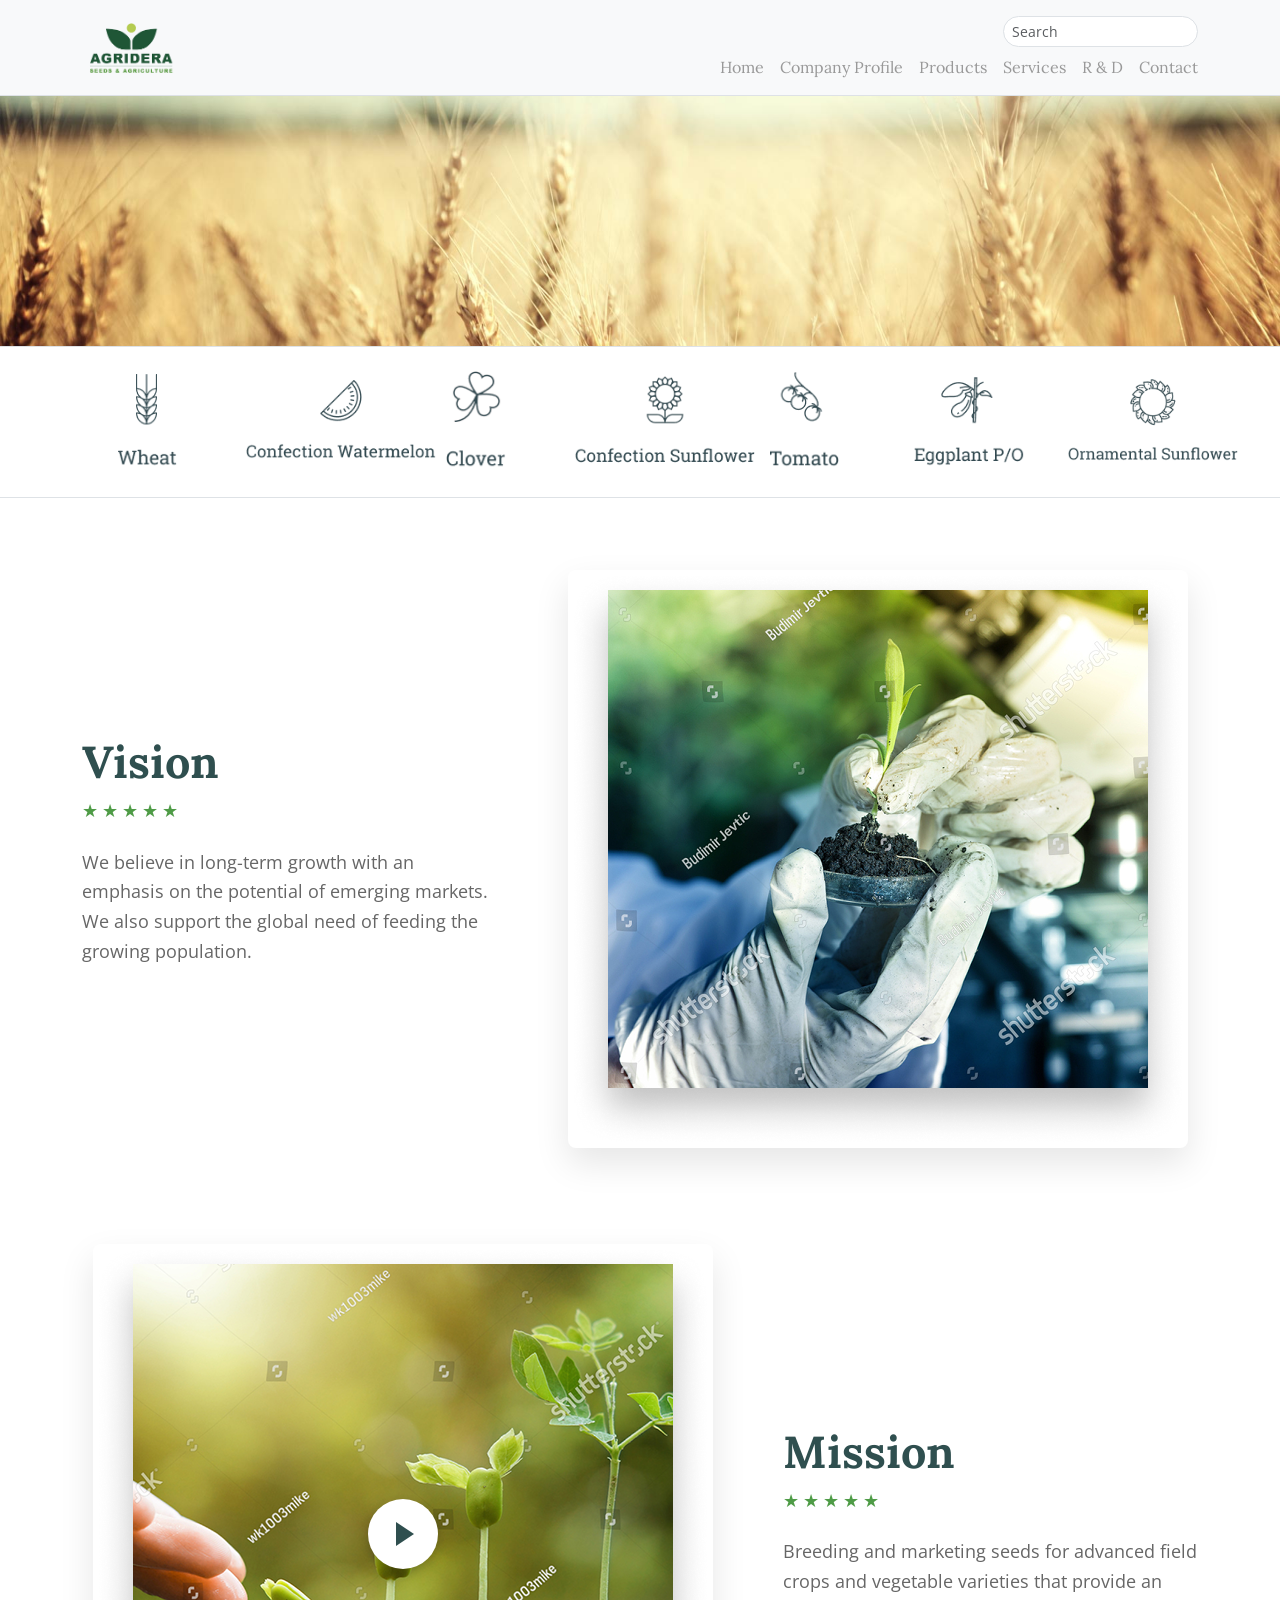
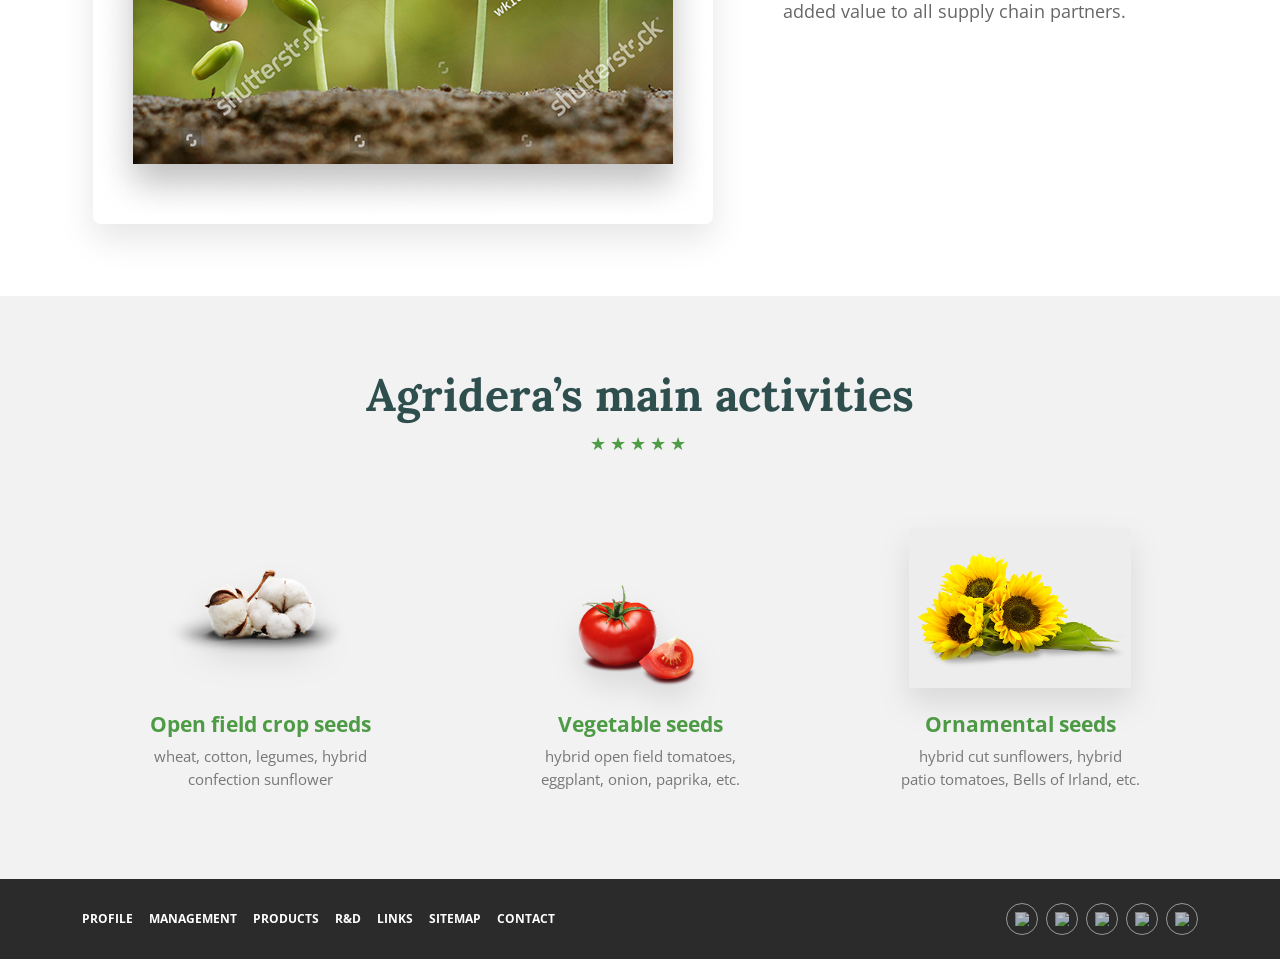
==== commit d17e9c28: "Add files via upload" ====
--- a/index.html
+++ b/index.html
@@ -15,6 +15,8 @@
     <meta name="viewport" content="width=device-width, initial-scale=1.0">
     <link rel="stylesheet" href="css/responsive.css">
     <script src="https://cdn.jsdelivr.net/npm/bootstrap@5.3.0/dist/js/bootstrap.bundle.min.js"></script>
+    <script src="https://unpkg.com/vue@3/dist/vue.global.js"></script>
+    <script src="js/main.js" defer></script>
 </head>
 <body class="d-flex flex-column min-vh-100">
 
@@ -37,7 +39,7 @@
                 <ul class="navbar-nav gap-3 fs-8 flex-column flex-lg-row align-items-center w-100 justify-content-lg-end pb-3 pb-lg-0">
                     <li class="nav-item"><a href="index.html" class="nav-link text-muted serif-font p-0">Home</a></li>
                     <li class="nav-item"><a href="#" class="nav-link text-muted serif-font p-0">Company Profile</a></li>
-                    <li class="nav-item"><a href="#" class="nav-link text-muted serif-font p-0">Products</a></li>
+                    <li class="nav-item"><a href="tomato.html" class="nav-link text-muted serif-font p-0">Products</a></li>
                     <li class="nav-item"><a href="#" class="nav-link text-muted serif-font p-0">Services</a></li>
                     <li class="nav-item"><a href="#" class="nav-link text-muted serif-font p-0">R & D</a></li>
                     <li class="nav-item"><a href="contact.html" class="nav-link text-muted serif-font p-0">Contact</a></li>
--- a/css/style.css
+++ b/css/style.css
@@ -12,6 +12,7 @@
     display: flex;
     flex-direction: column;
     min-height: 100vh;
+    background-color: #f4faeb;
 }
 
 .serif-font {
--- a/css/middle.css
+++ b/css/middle.css
@@ -89,4 +89,20 @@
     color: #777;
     font-size: 0.95rem;
     max-width: 240px;
+}
+.product-img-wrapper {
+    height: 250px;
+    width: 100%;
+    overflow: hidden;
+    display: flex;
+    justify-content: center;
+    align-items: center;
+    background-color: #f8f9fa;
+}
+
+.product-img-wrapper img {
+    width: 100%;
+    height: auto;
+    min-height: 100%;
+    object-fit: cover;
 }
